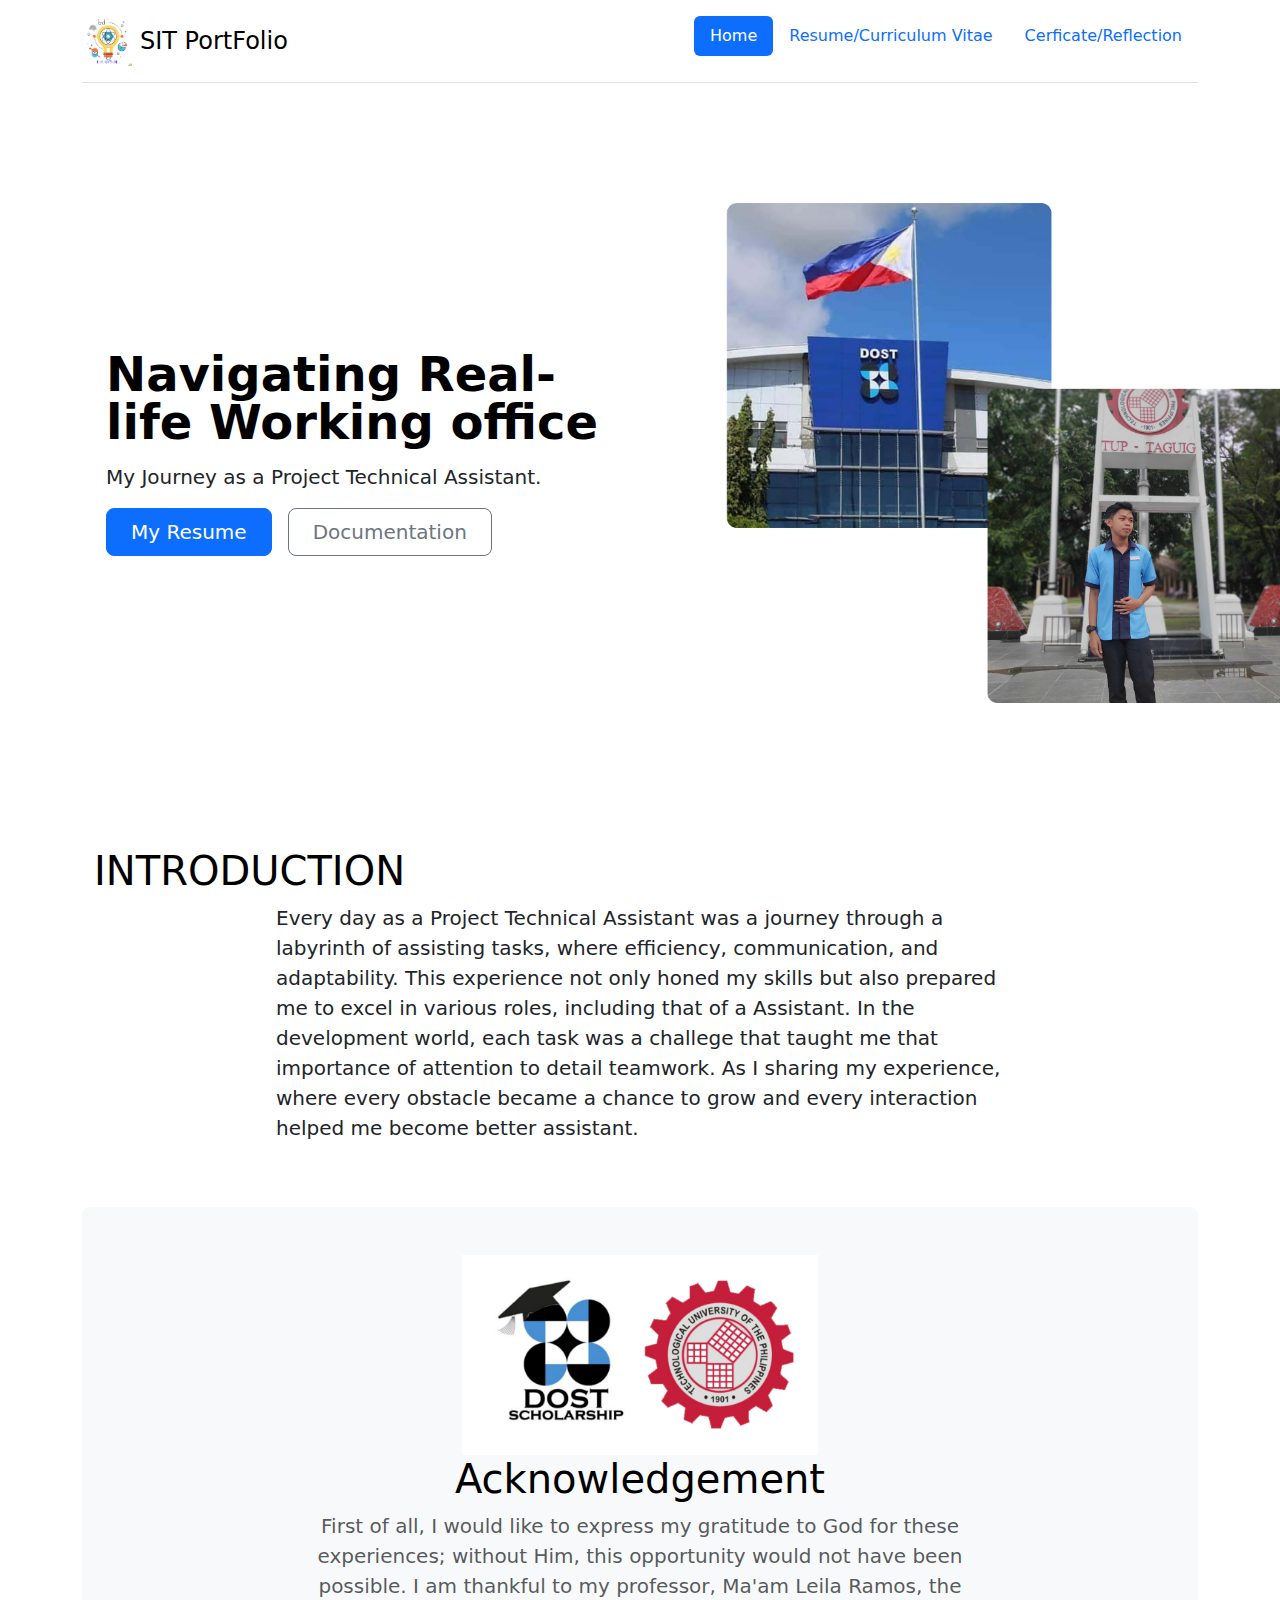
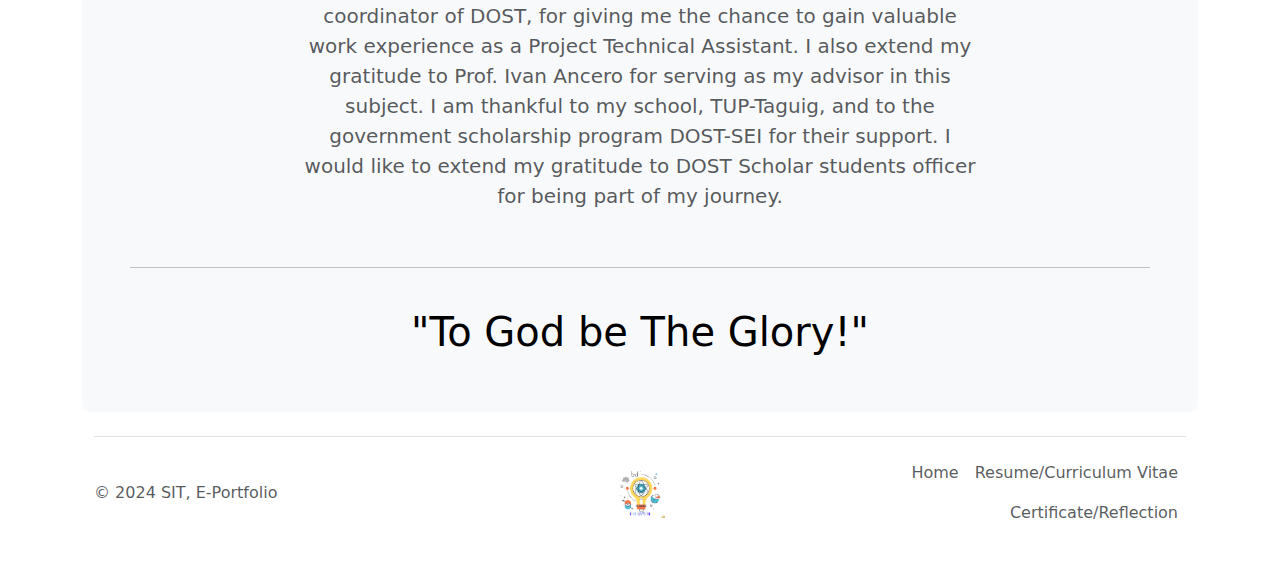
==== index.html @ e973d29f "add code in css" ====
<!DOCTYPE html>
<html lang="en">
<head>
    <meta charset="UTF-8">
    <meta name="viewport" content="width=device-width, initial-scale=1.0">
    <link href="https://cdn.jsdelivr.net/npm/bootstrap@5.3.3/dist/css/bootstrap.min.css" rel="stylesheet" integrity="sha384-QWTKZyjpPEjISv5WaRU9OFeRpok6YctnYmDr5pNlyT2bRjXh0JMhjY6hW+ALEwIH" crossorigin="anonymous">
    <link rel="stylesheet" href="./assets/css/styles.css">
    <!-- Favicon-->
    <link rel="icon" type="image/x-icon" href="assets/img/JBWebLogo.png" />
    <title>E-Porfolio-SIT</title>
</head>
<body class="container"> 
    <nav>
      <header class="d-flex flex-wrap justify-content-center py-3 mb-4 border-bottom">
        <a href="/" class="d-flex align-items-center mb-3 mb-md-0 me-md-auto link-body-emphasis text-decoration-none">
          <img src="./assets/img/JBWebLogo.png" class="bi me-2" width="50" height="50" />
          <span class="fs-4">SIT PortFolio</span>
        </a>
  
        <ul class="nav nav-pills nav-bar">
          <li class="nav-item"><a href="./index.html" class="nav-link active" aria-current="page">Home</a></li>
          <li class="nav-item"><a href="./cv.html" class="nav-link">Resume/Curriculum Vitae</a></li>
          <li class="nav-item"><a href="./certificate.html" class="nav-link">Cerficate/Reflection</a></li>
        </ul>
      </header>
    </nav>

    <section id="title">
        <div class="container col-xxl-8 px-4 py-5">
            <div class="row flex-lg-row-reverse align-items-center g-5 py-5">
              <div class="col-10 col-sm-8 col-lg-6">
                <img src="./assets/img/intro-img.png" alt="Bootstrap Themes" width="700" height="500" loading="lazy">
              </div>
              <div class="col-lg-6">
                <h1 class="display-5 fw-bold text-body-emphasis lh-1 mb-3">Navigating Real-life Working office</h1>
                <p class="lead">My Journey as a Project Technical Assistant. </p>

                <div class="d-grid gap-2 d-md-flex justify-content-md-start">
                  <a href="./resume_site/resume.html" target="_blank">
                  <button type="button" class="btn btn-primary btn-lg px-4 me-md-2">My Resume</button> </a>
                  <a href="./resume_site/doc.html" target="_blank">
                  <button type="button" class="btn btn-outline-secondary btn-lg px-4" href="./site_resume/doc.html">Documentation</button></a>
                </div>

              </div>
            </div>
          </div>
    </section>

    <section id="intro">
        <div class="container py-5">
            <h1 class="text-body-emphasis title">INTRODUCTION</h1>
            <p class="col-lg-8 mx-auto lead">
                Every day as a Project Technical Assistant was a journey through a labyrinth of assisting tasks, where efficiency, communication, and adaptability. This experience not only honed my skills but also prepared me to excel in various roles, including that of a Assistant.
                In the development world, each task was a challege that taught me that importance of attention to detail teamwork. As I sharing my experience, where every obstacle became a chance to grow and every interaction helped me become better assistant. 
            </p>
        </div>
    </section>

    <section id="acknowledgement">
      <div class="p-5 text-center bg-body-tertiary rounded-3">
        <img src="./assets/img/tup_dost.png" height="200px"  width="400px" style="object-fit: contain;" />
        <h1 class="text-body-emphasis">Acknowledgement</h1>
        <p class="col-lg-8 mx-auto fs-5 text-muted">
          First of all, I would like to express my gratitude to God for these experiences; without Him, this opportunity would not have been possible. I am thankful to my professor, Ma'am Leila Ramos, the coordinator of DOST, for giving me the chance to gain valuable work experience as a Project Technical Assistant. I also extend my gratitude to Prof. Ivan Ancero for serving as my advisor in this subject. I am thankful to my school, TUP-Taguig, and to the government scholarship program DOST-SEI for their support. I would like to extend my gratitude to DOST Scholar students officer for being part of my journey. 
        </p>
        <br><hr><br>
        <h1 class="text-body-emphasis">"To God be The Glory!"</h1>
      </div>
    </section>




    <div class="container">
      <footer class="d-flex flex-wrap justify-content-between align-items-center py-3 my-4 border-top">
        <p class="col-md-4 mb-0 text-body-secondary">© 2024 SIT, E-Portfolio</p>
    
        <a href="./index.html" class="col-md-4 d-flex align-items-center justify-content-center mb-3 mb-md-0 me-md-auto link-body-emphasis text-decoration-none">
          <img src="./assets/img/JBWebLogo.png" height="50px" width="50px"/>
        </a>
    
        <ul class="nav col-md-4 justify-content-end">
          <li class="nav-item"><a href="./index.html" class="nav-link px-2 text-body-secondary">Home</a></li>
          <li class="nav-item"><a href="./cv.html" class="nav-link px-2 text-body-secondary">Resume/Curriculum Vitae</a></li>
          <li class="nav-item"><a href="./certificate.html" class="nav-link px-2 text-body-secondary">Certificate/Reflection</a></li>
        </ul>
      </footer>
  </div>


    <script src="https://cdn.jsdelivr.net/npm/bootstrap@5.3.3/dist/js/bootstrap.bundle.min.js" integrity="sha384-YvpcrYf0tY3lHB60NNkmXc5s9fDVZLESaAA55NDzOxhy9GkcIdslK1eN7N6jIeHz" crossorigin="anonymous"></script>
</body>
</html>
---- assets/css/styles.css ----
img {
    object-fit: contain;
}

.nav-bar{
    display: inline-flexbox;
}
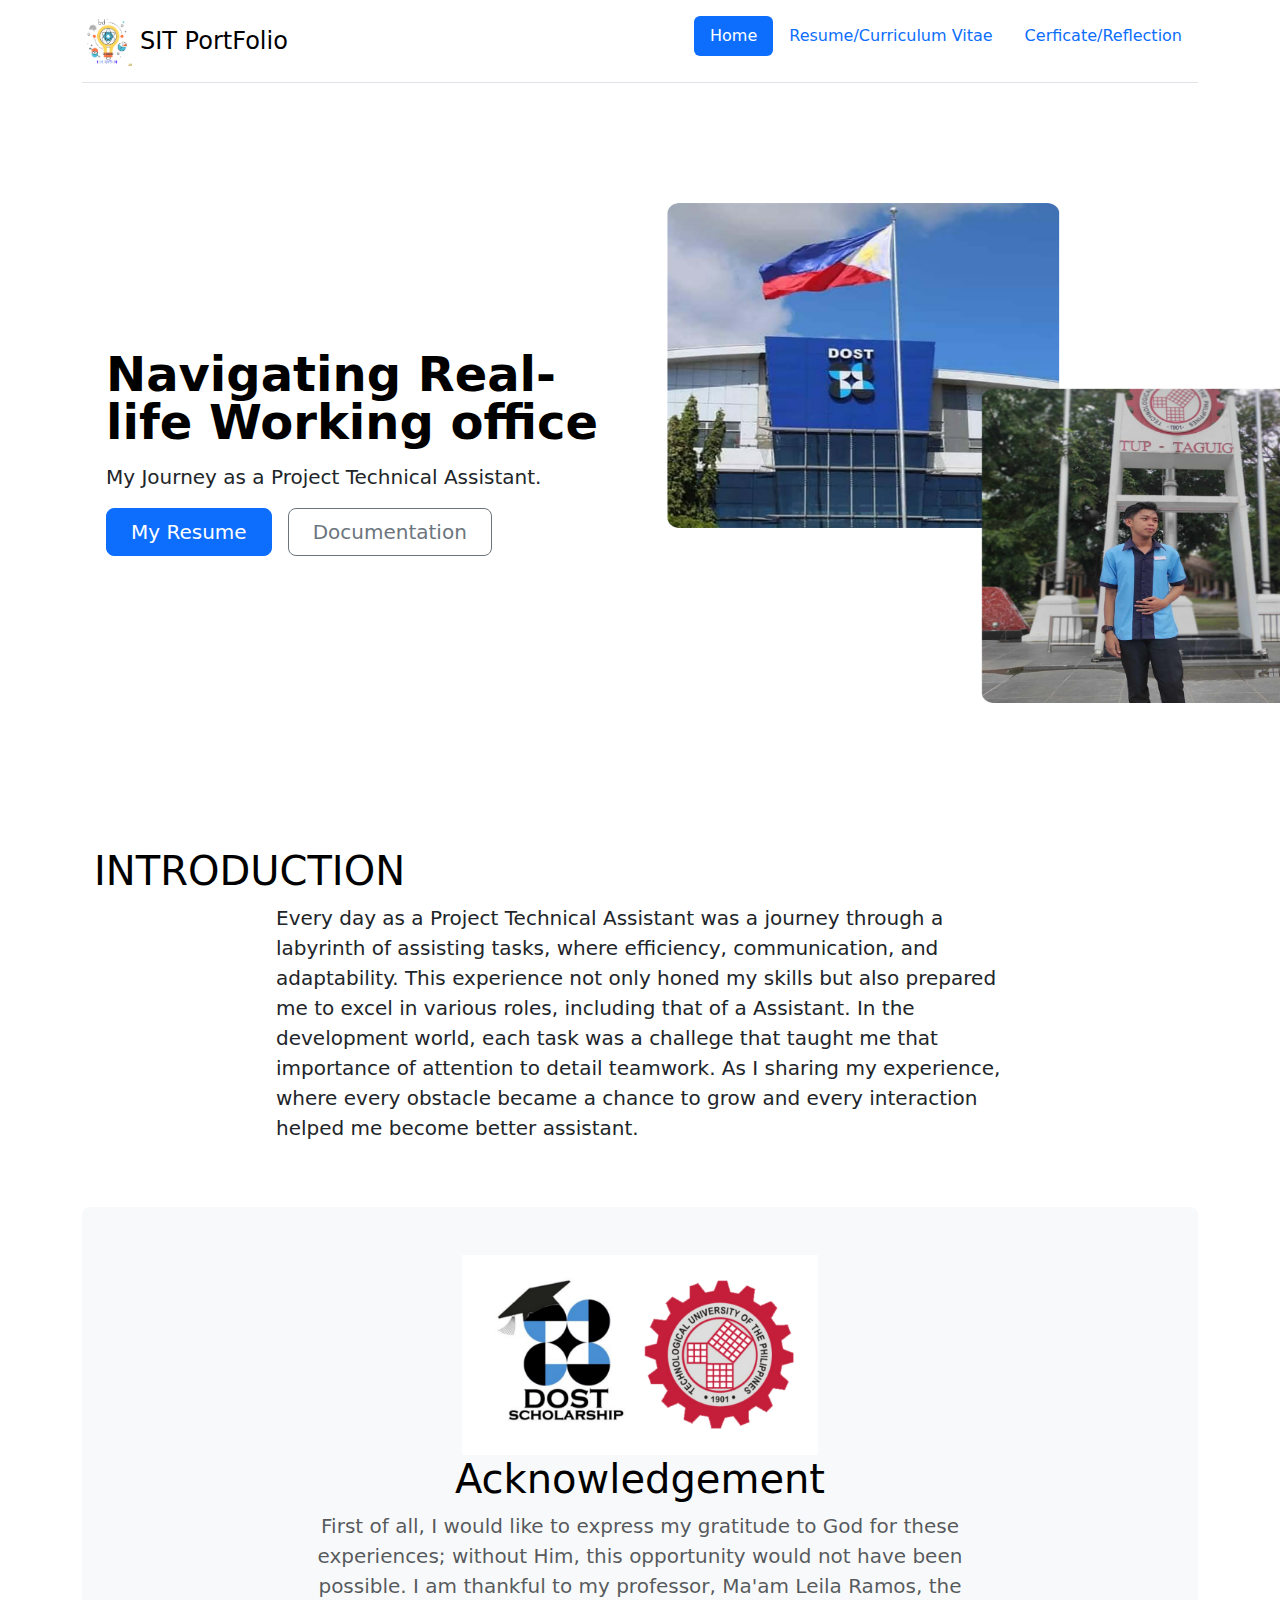
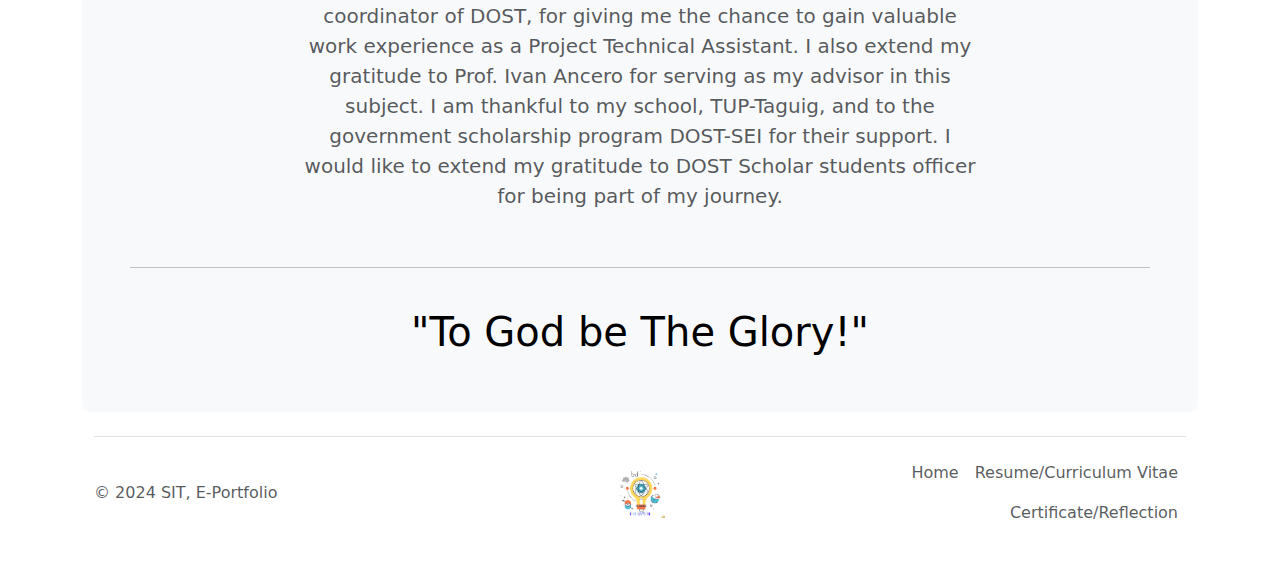
==== commit e49f6cda: "changes" ====
--- a/index.html
+++ b/index.html
@@ -38,7 +38,7 @@
                 <div class="d-grid gap-2 d-md-flex justify-content-md-start">
                   <a href="./resume_site/resume.html" target="_blank">
                   <button type="button" class="btn btn-primary btn-lg px-4 me-md-2">My Resume</button> </a>
-                  <a href="./resume_site/doc.html" target="_blank">
+                  <a href="./docs.html" target="_blank">
                   <button type="button" class="btn btn-outline-secondary btn-lg px-4" href="./site_resume/doc.html">Documentation</button></a>
                 </div>
 
--- a/assets/css/styles.css
+++ b/assets/css/styles.css
@@ -1,7 +1,3 @@
-img {
-    object-fit: contain;
-}
-
 .nav-bar{
     display: inline-flexbox;
 }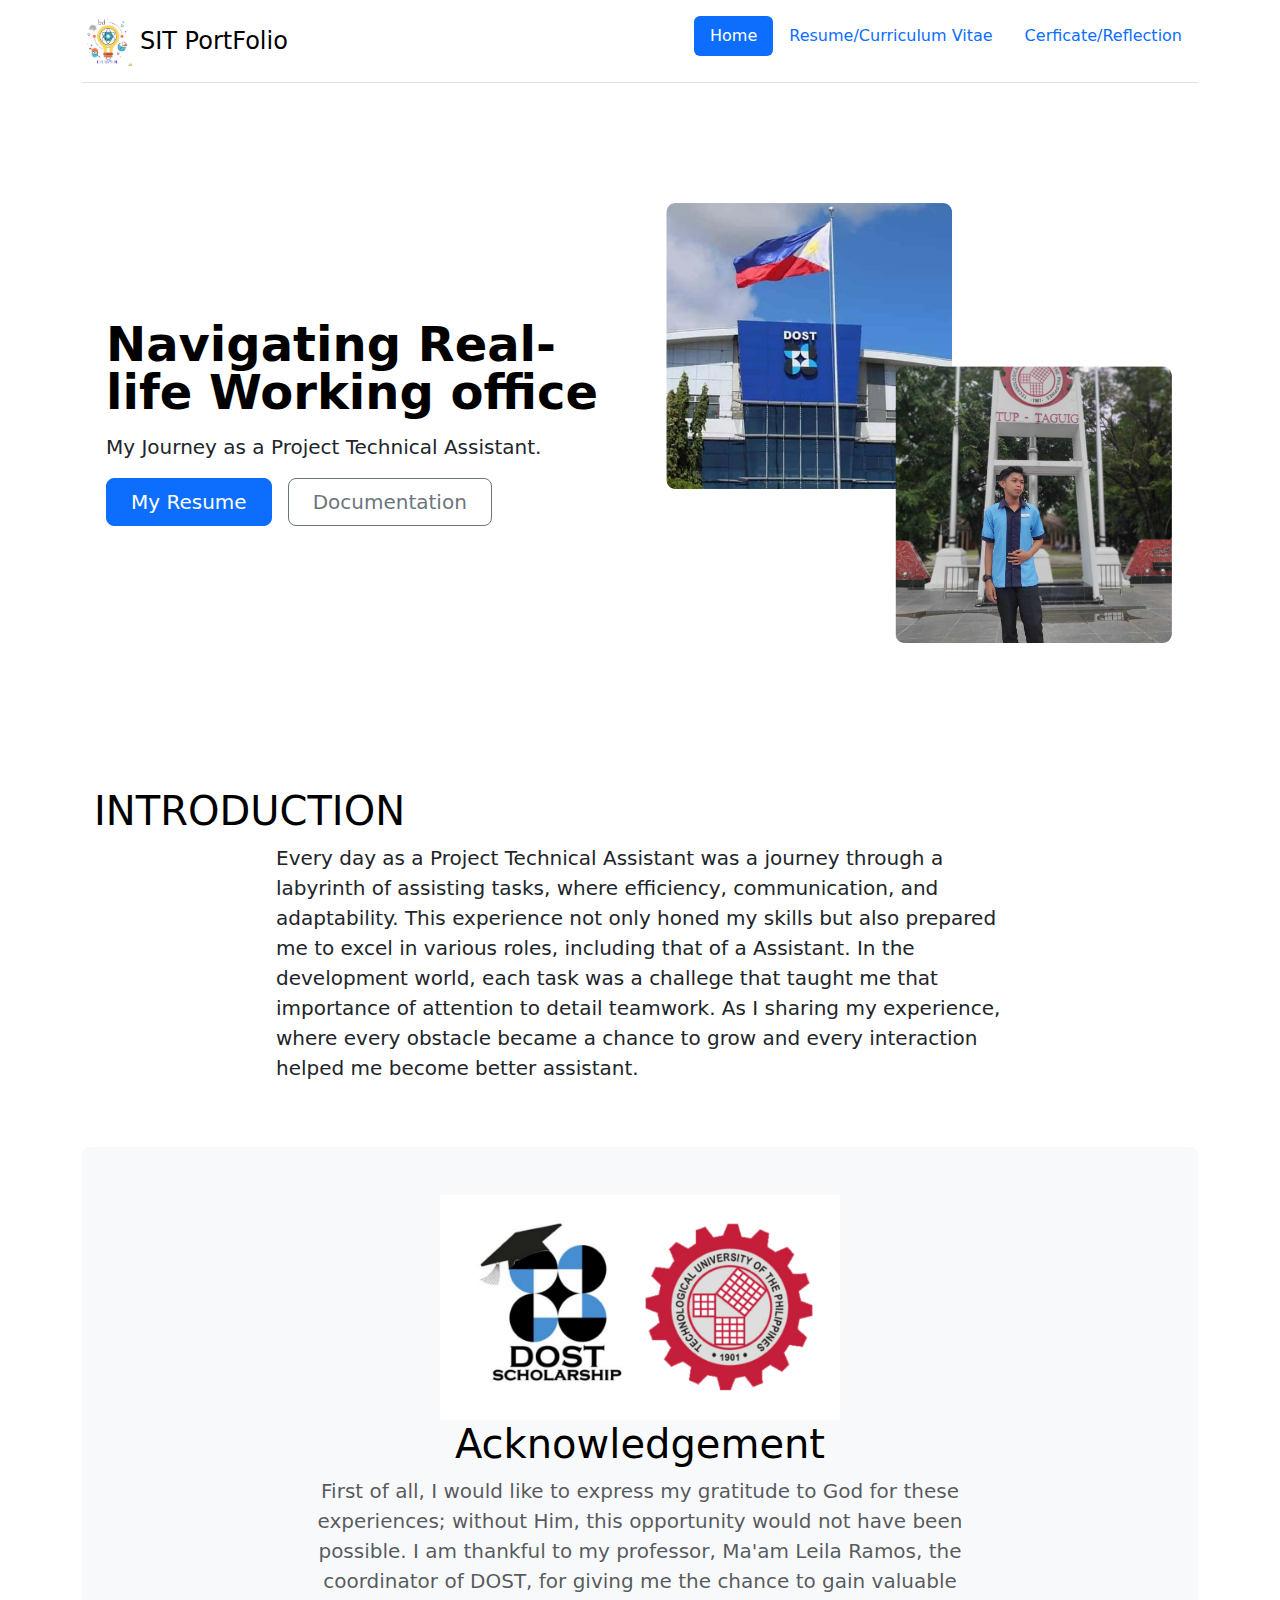
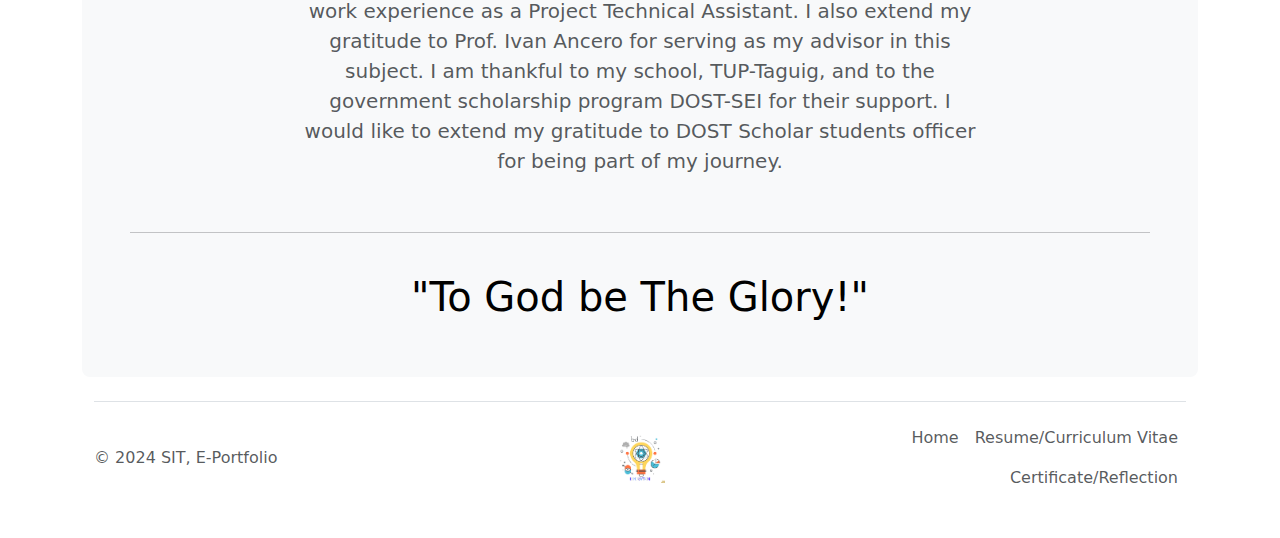
==== commit bef060f4: "adding some content" ====
--- a/index.html
+++ b/index.html
@@ -29,7 +29,7 @@
         <div class="container col-xxl-8 px-4 py-5">
             <div class="row flex-lg-row-reverse align-items-center g-5 py-5">
               <div class="col-10 col-sm-8 col-lg-6">
-                <img src="./assets/img/intro-img.png" alt="Bootstrap Themes" width="700" height="500" loading="lazy">
+                <img src="./assets/img/intro-img.png" alt="Home page Image" width="700" height="500" loading="lazy" class="img-fluid">
               </div>
               <div class="col-lg-6">
                 <h1 class="display-5 fw-bold text-body-emphasis lh-1 mb-3">Navigating Real-life Working office</h1>
@@ -59,7 +59,7 @@
 
     <section id="acknowledgement">
       <div class="p-5 text-center bg-body-tertiary rounded-3">
-        <img src="./assets/img/tup_dost.png" height="200px"  width="400px" style="object-fit: contain;" />
+        <img src="./assets/img/tup_dost.png" height="200px"  width="400px" style="object-fit: contain;" class="img-fluid"/>
         <h1 class="text-body-emphasis">Acknowledgement</h1>
         <p class="col-lg-8 mx-auto fs-5 text-muted">
           First of all, I would like to express my gratitude to God for these experiences; without Him, this opportunity would not have been possible. I am thankful to my professor, Ma'am Leila Ramos, the coordinator of DOST, for giving me the chance to gain valuable work experience as a Project Technical Assistant. I also extend my gratitude to Prof. Ivan Ancero for serving as my advisor in this subject. I am thankful to my school, TUP-Taguig, and to the government scholarship program DOST-SEI for their support. I would like to extend my gratitude to DOST Scholar students officer for being part of my journey. 
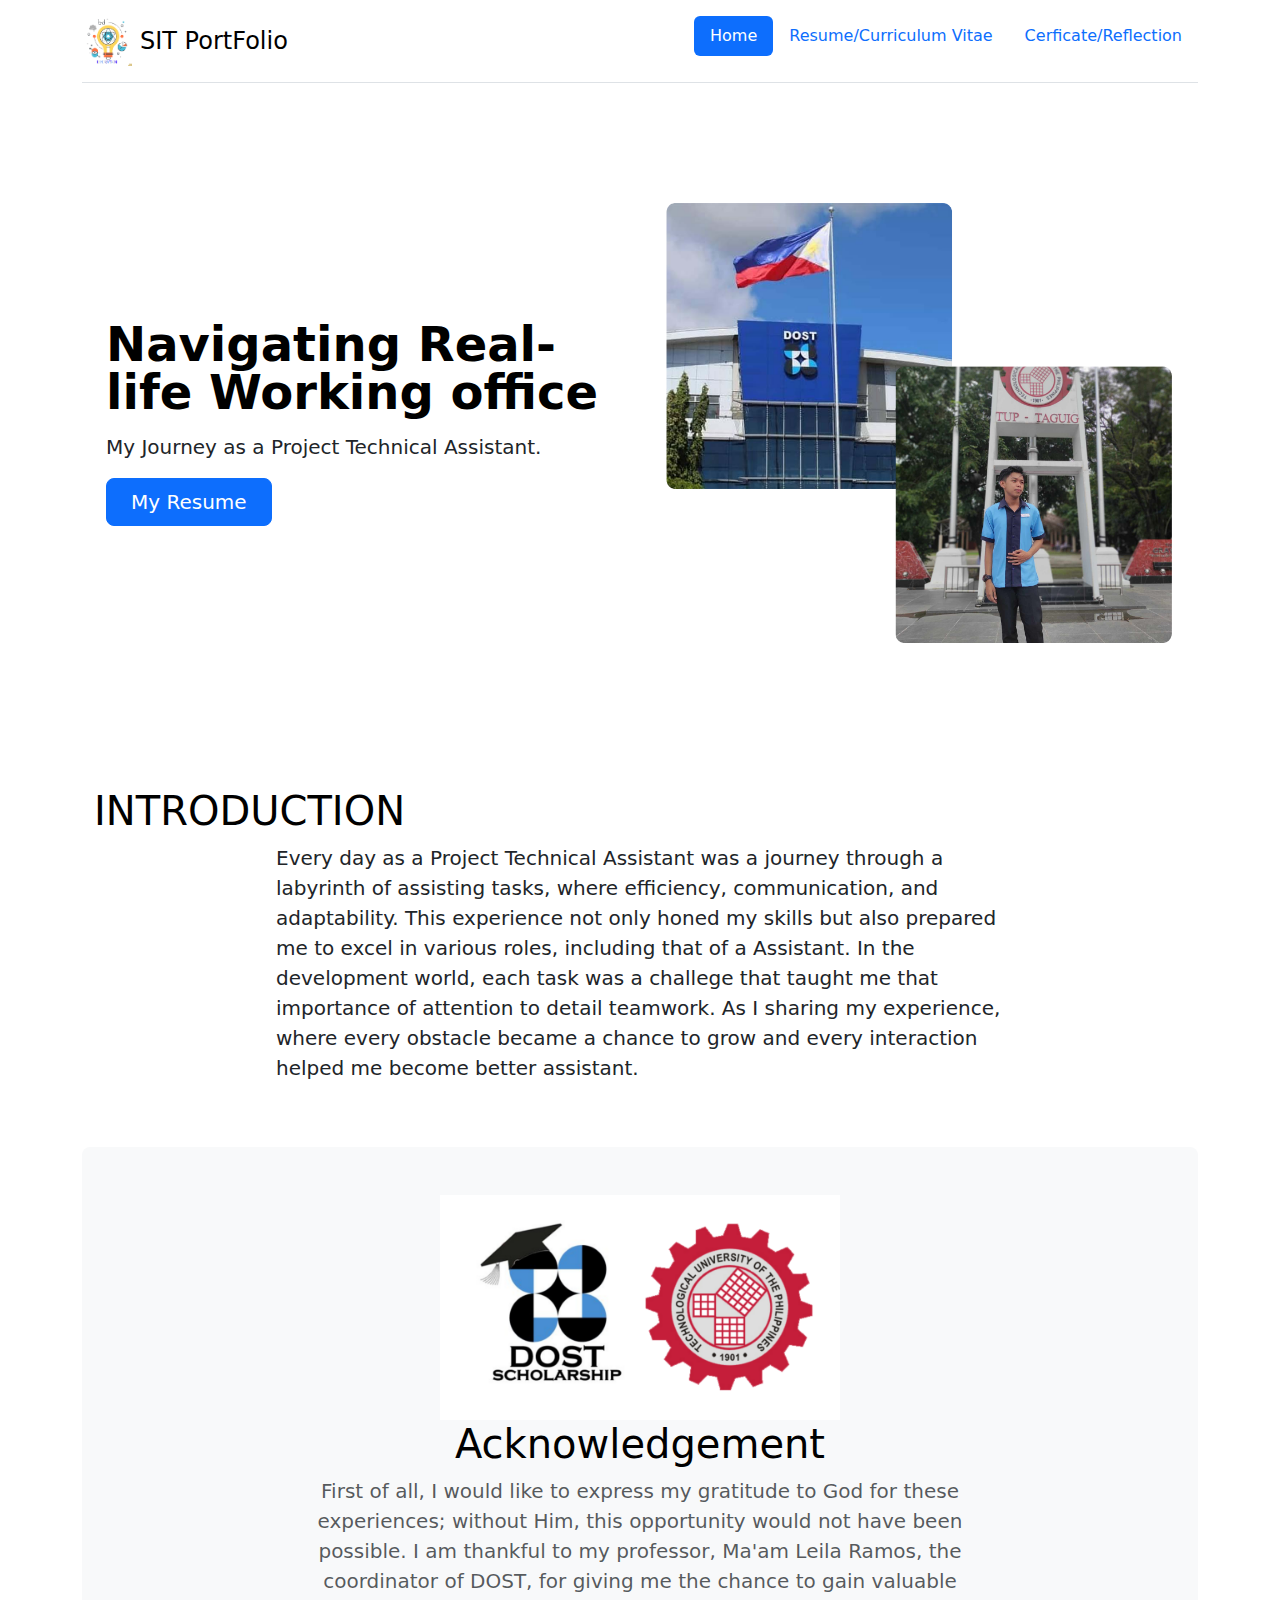
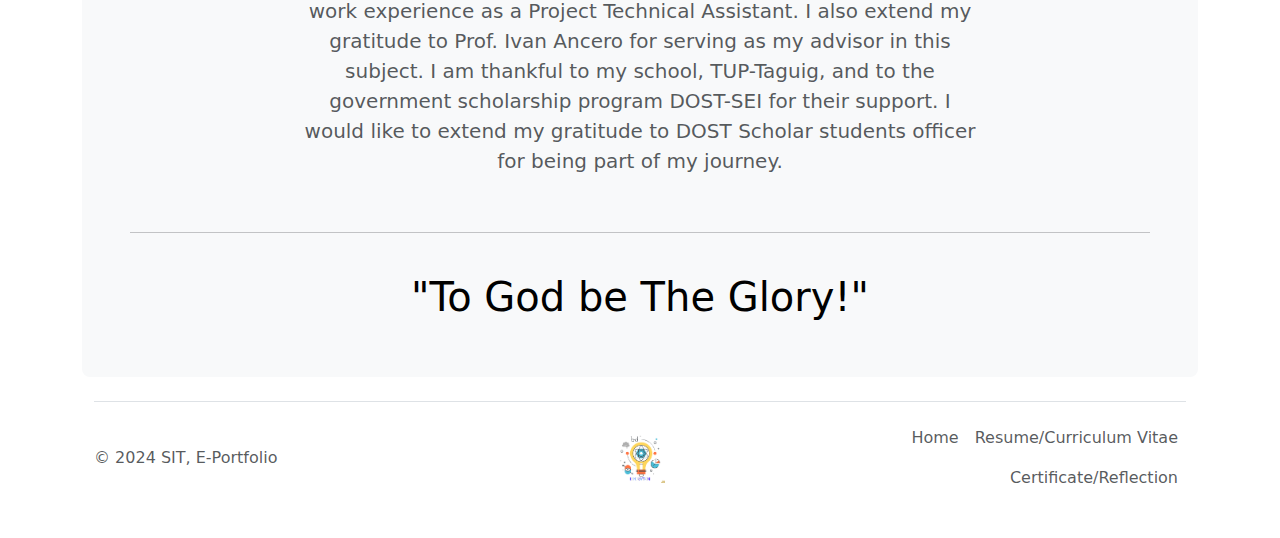
==== commit 552c6068: "adding some changes" ====
--- a/index.html
+++ b/index.html
@@ -38,9 +38,7 @@
                 <div class="d-grid gap-2 d-md-flex justify-content-md-start">
                   <a href="./resume_site/resume.html" target="_blank">
                   <button type="button" class="btn btn-primary btn-lg px-4 me-md-2">My Resume</button> </a>
-                  <a href="./docs.html" target="_blank">
-                  <button type="button" class="btn btn-outline-secondary btn-lg px-4" href="./site_resume/doc.html">Documentation</button></a>
-                </div>
+                
 
               </div>
             </div>
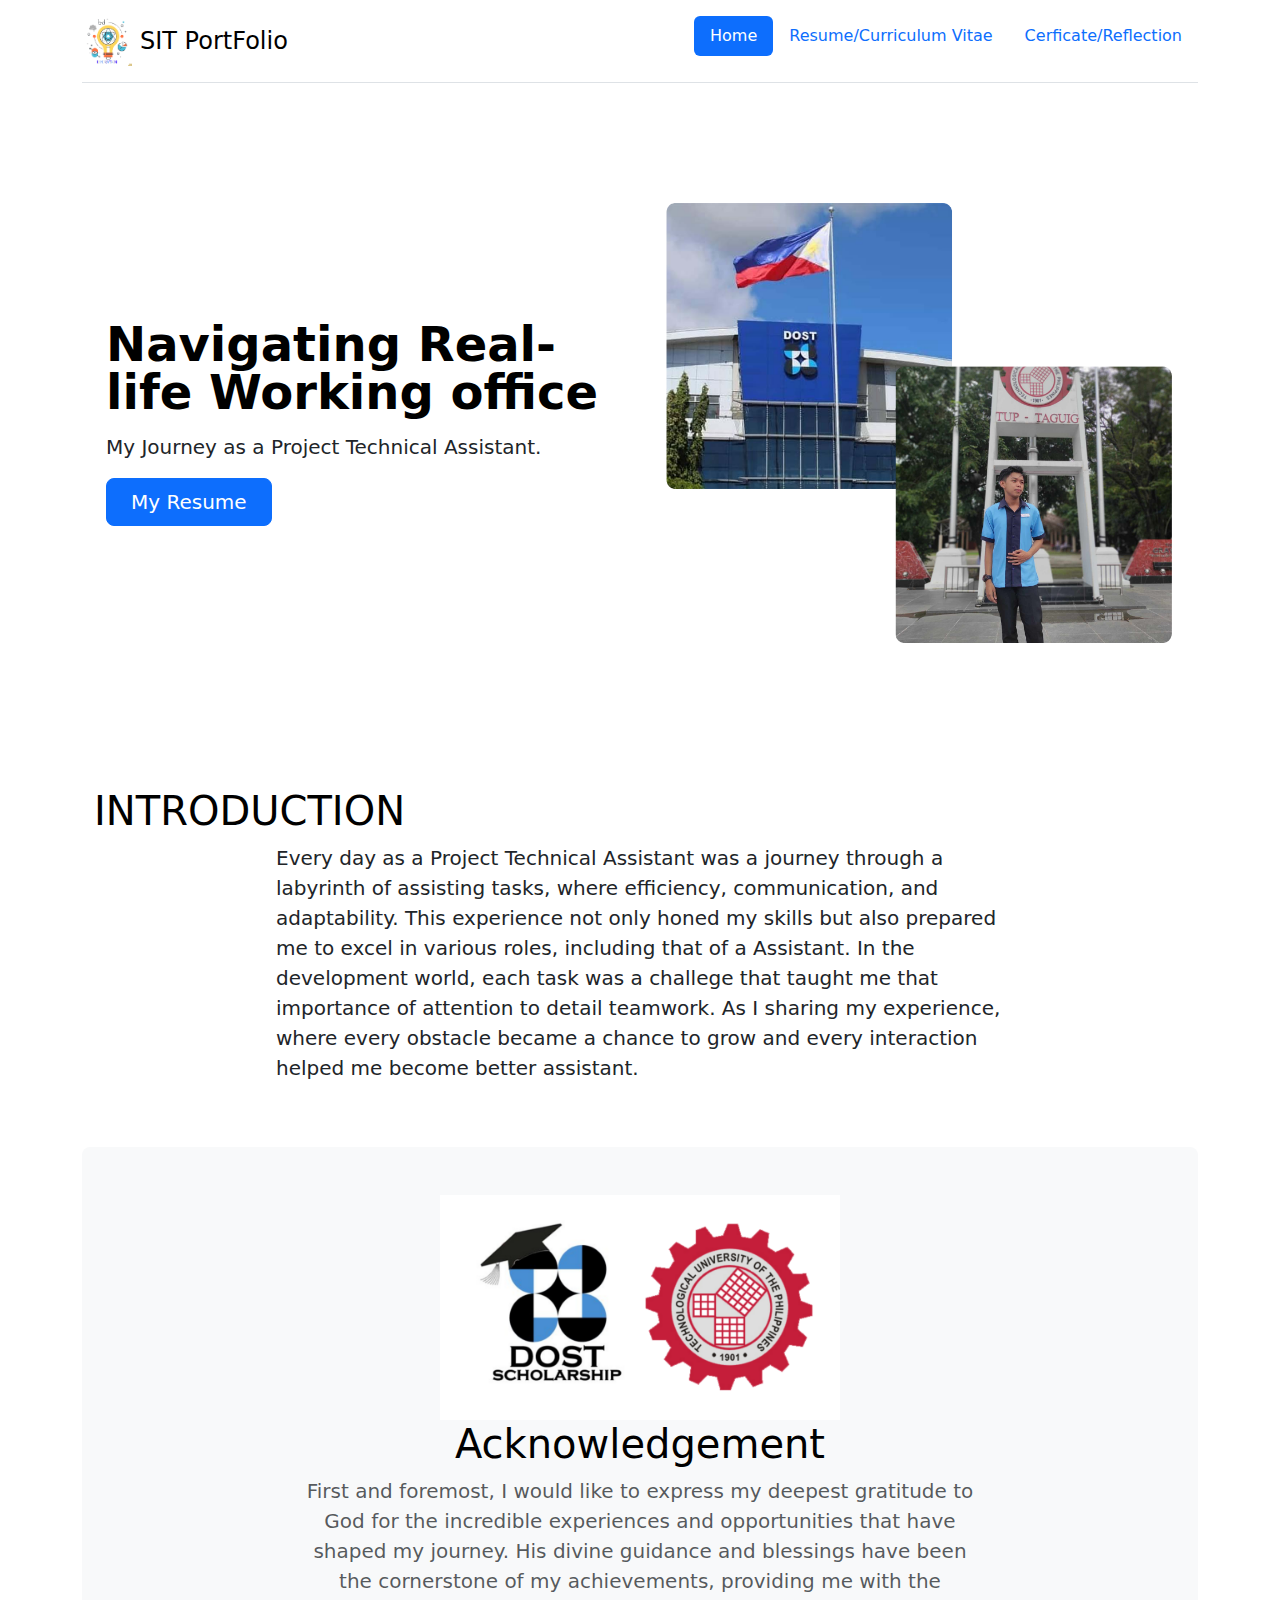
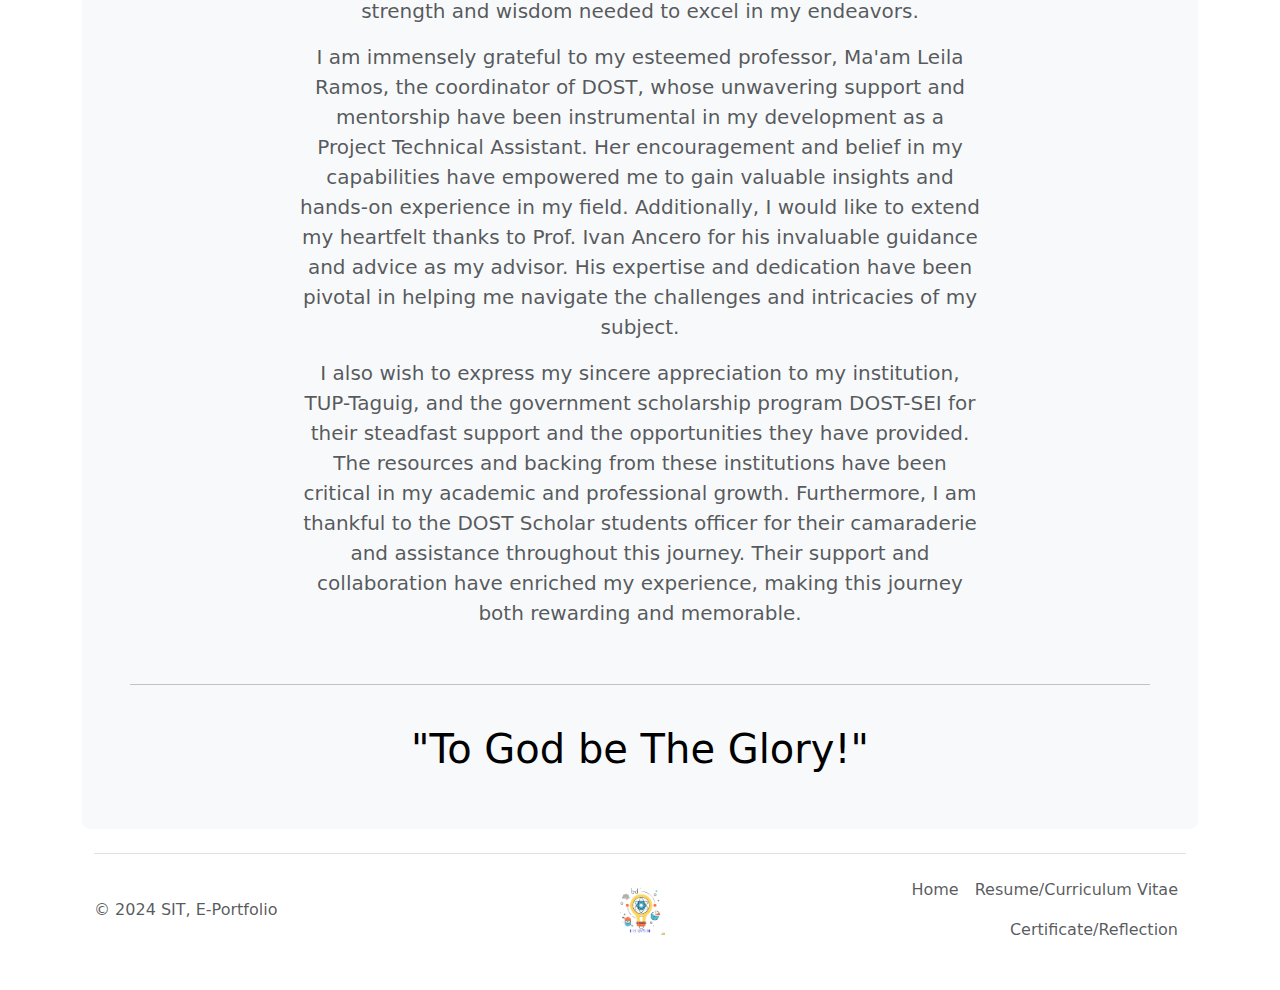
==== commit 02cc2f21: "add some content changes" ====
--- a/index.html
+++ b/index.html
@@ -60,7 +60,13 @@
         <img src="./assets/img/tup_dost.png" height="200px"  width="400px" style="object-fit: contain;" class="img-fluid"/>
         <h1 class="text-body-emphasis">Acknowledgement</h1>
         <p class="col-lg-8 mx-auto fs-5 text-muted">
-          First of all, I would like to express my gratitude to God for these experiences; without Him, this opportunity would not have been possible. I am thankful to my professor, Ma'am Leila Ramos, the coordinator of DOST, for giving me the chance to gain valuable work experience as a Project Technical Assistant. I also extend my gratitude to Prof. Ivan Ancero for serving as my advisor in this subject. I am thankful to my school, TUP-Taguig, and to the government scholarship program DOST-SEI for their support. I would like to extend my gratitude to DOST Scholar students officer for being part of my journey. 
+          First and foremost, I would like to express my deepest gratitude to God for the incredible experiences and opportunities that have shaped my journey. His divine guidance and blessings have been the cornerstone of my achievements, providing me with the strength and wisdom needed to excel in my endeavors.
+        </p>
+        <p class="col-lg-8 mx-auto fs-5 text-muted">
+          I am immensely grateful to my esteemed professor, Ma'am Leila Ramos, the coordinator of DOST, whose unwavering support and mentorship have been instrumental in my development as a Project Technical Assistant. Her encouragement and belief in my capabilities have empowered me to gain valuable insights and hands-on experience in my field. Additionally, I would like to extend my heartfelt thanks to Prof. Ivan Ancero for his invaluable guidance and advice as my advisor. His expertise and dedication have been pivotal in helping me navigate the challenges and intricacies of my subject.
+        </p>
+        <p class="col-lg-8 mx-auto fs-5 text-muted">
+          I also wish to express my sincere appreciation to my institution, TUP-Taguig, and the government scholarship program DOST-SEI for their steadfast support and the opportunities they have provided. The resources and backing from these institutions have been critical in my academic and professional growth. Furthermore, I am thankful to the DOST Scholar students officer for their camaraderie and assistance throughout this journey. Their support and collaboration have enriched my experience, making this journey both rewarding and memorable. 
         </p>
         <br><hr><br>
         <h1 class="text-body-emphasis">"To God be The Glory!"</h1>
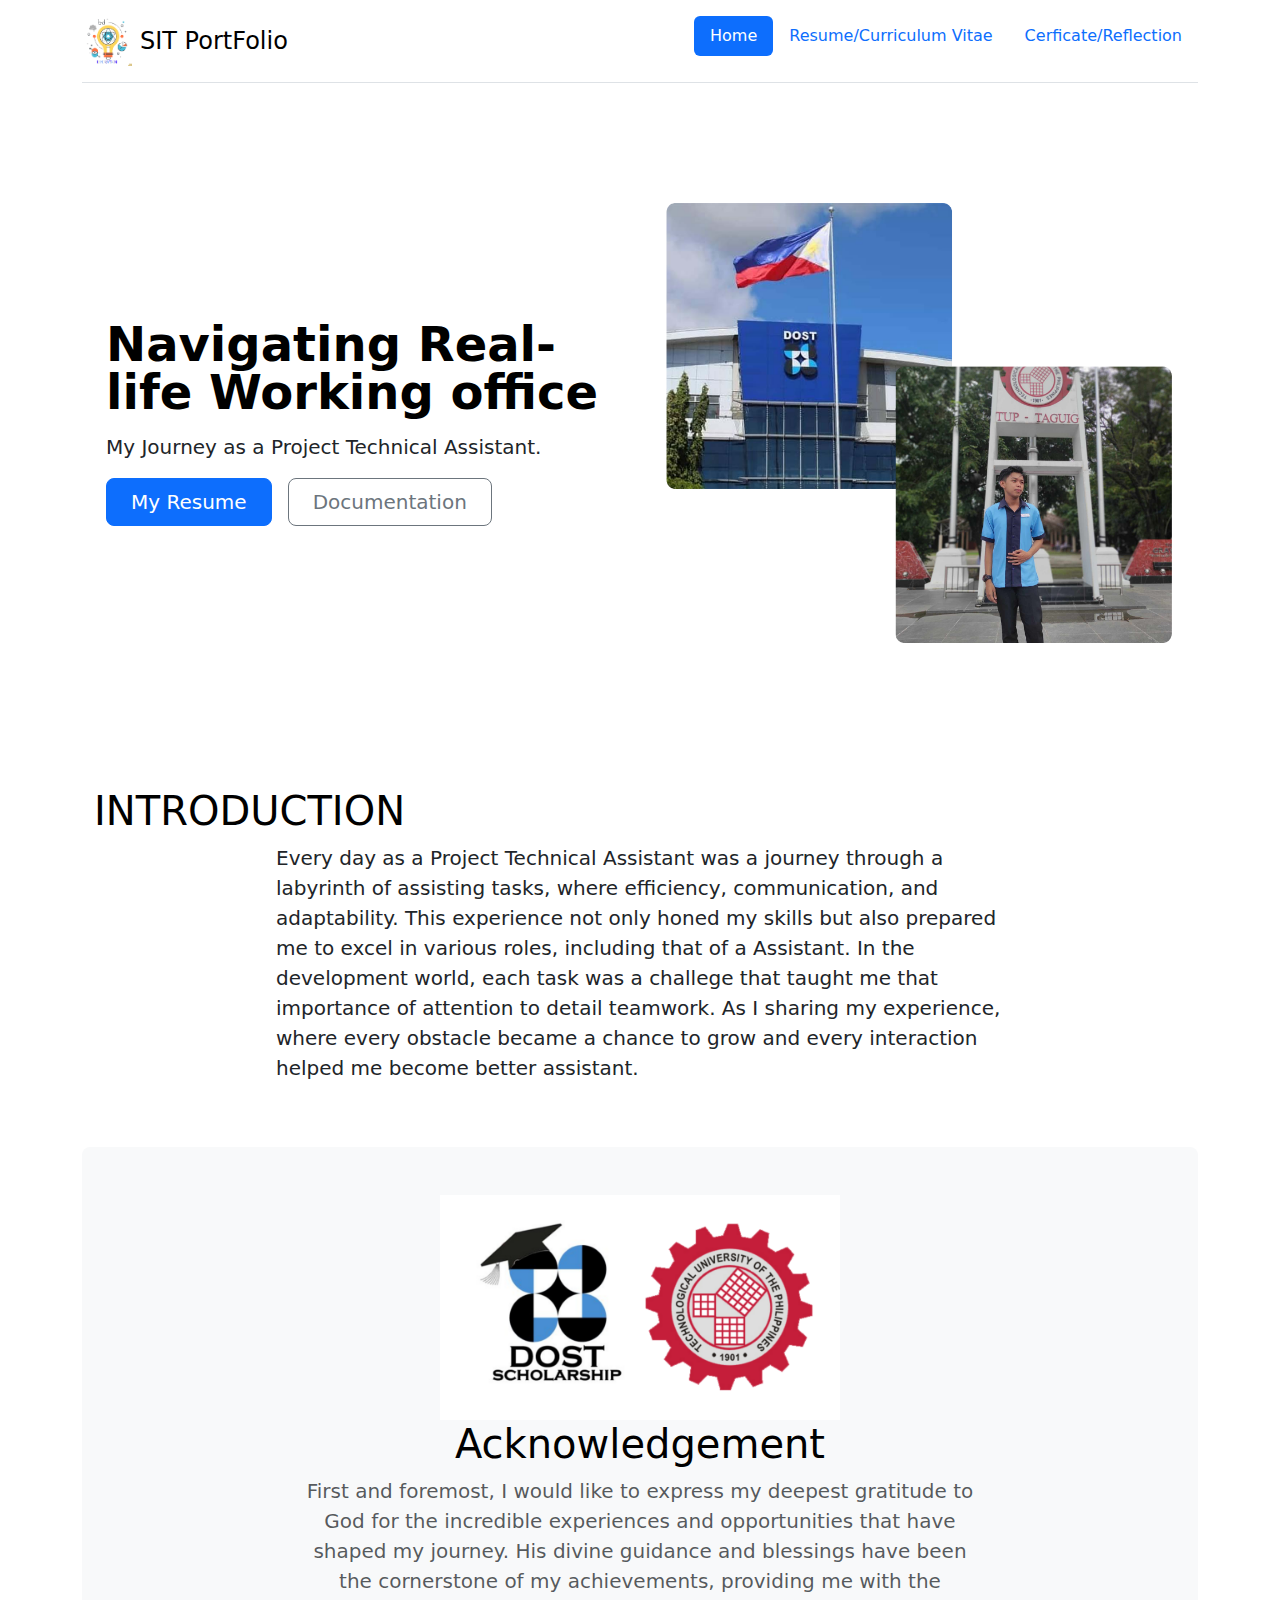
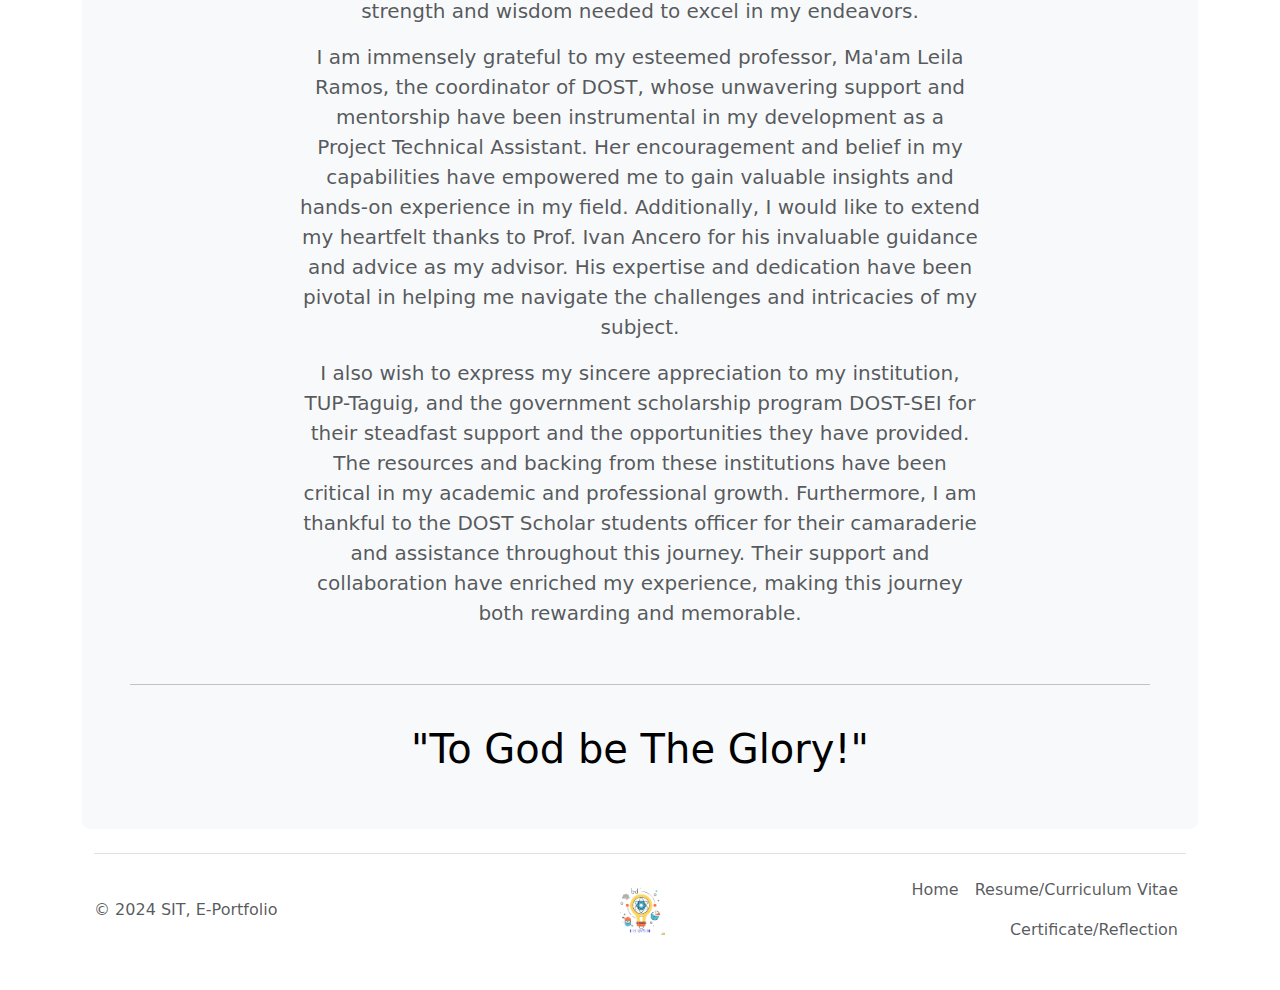
==== commit 0c96e377: "Add some changes" ====
--- a/index.html
+++ b/index.html
@@ -38,8 +38,9 @@
                 <div class="d-grid gap-2 d-md-flex justify-content-md-start">
                   <a href="./resume_site/resume.html" target="_blank">
                   <button type="button" class="btn btn-primary btn-lg px-4 me-md-2">My Resume</button> </a>
-                
-
+                  <a href="./docs.html" target="_blank">
+                  <button type="button" class="btn btn-outline-secondary btn-lg px-4">Documentation</button>
+                </a>
               </div>
             </div>
           </div>
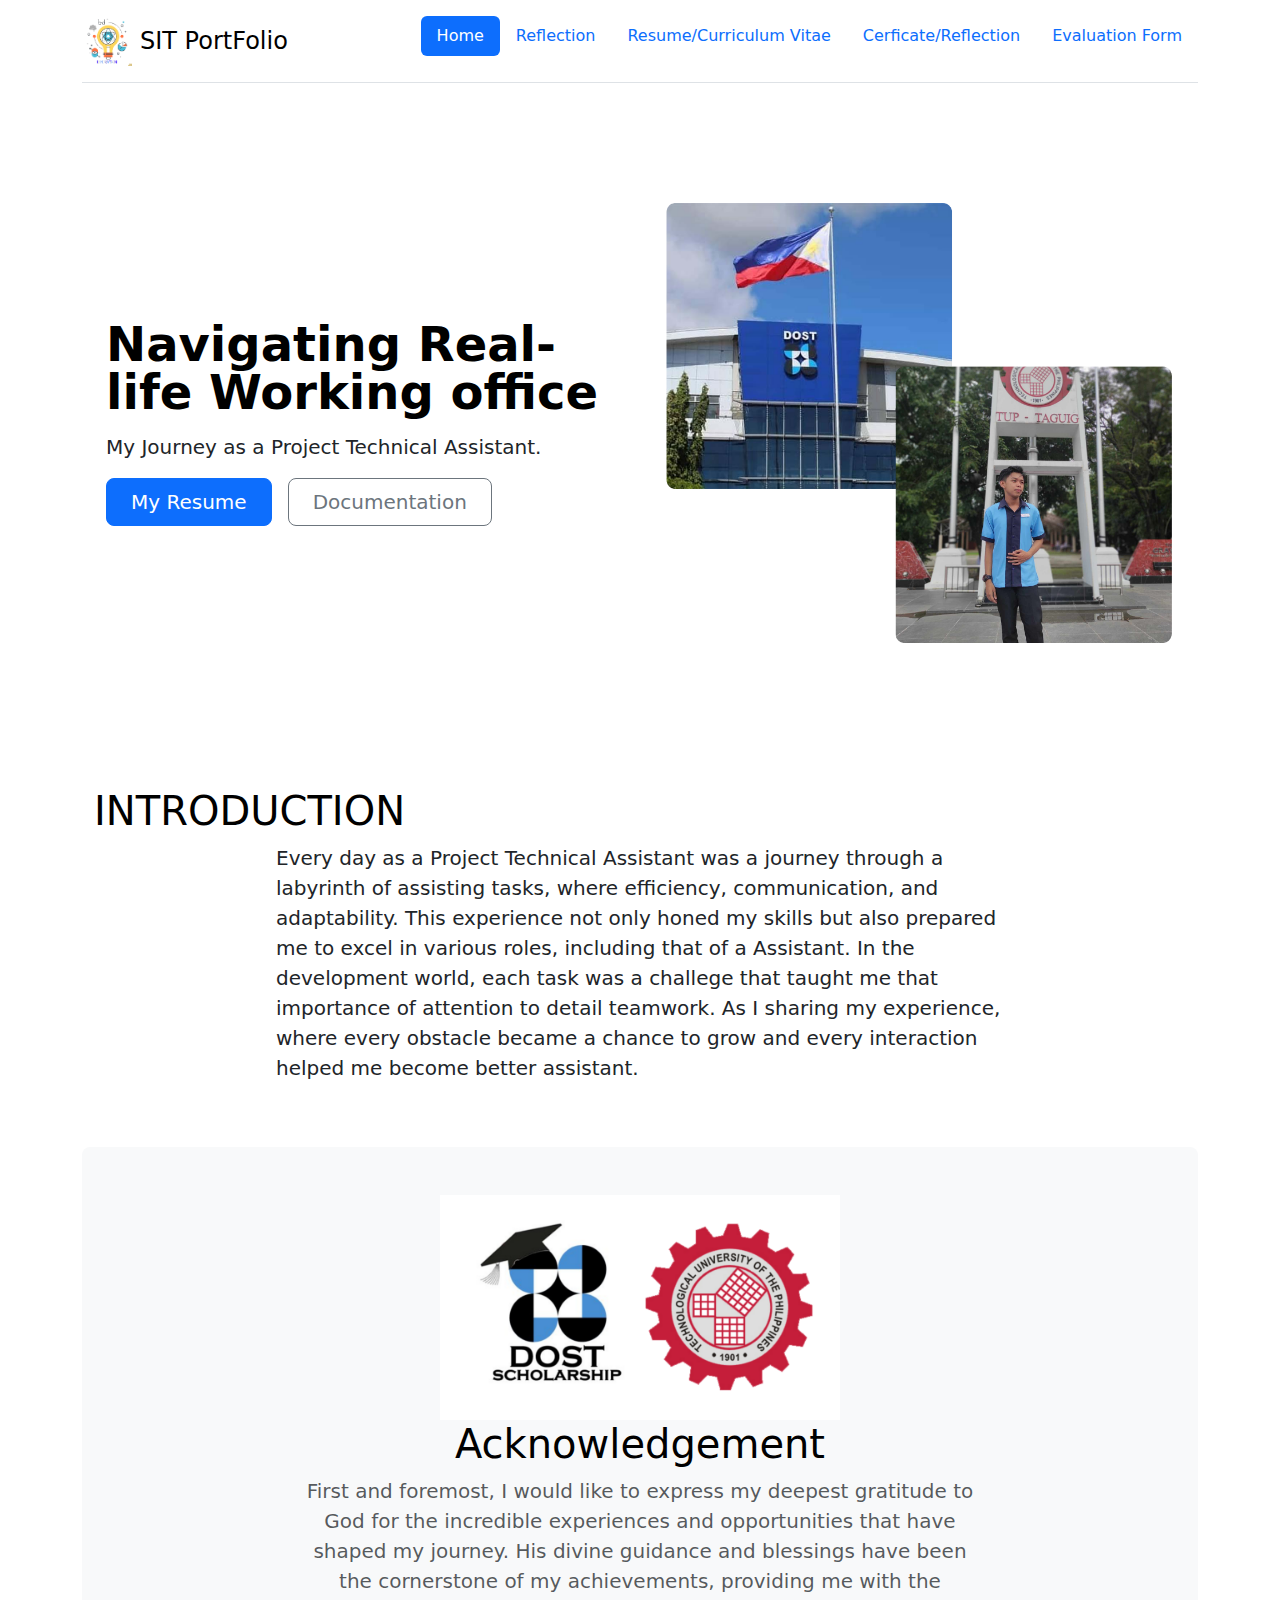
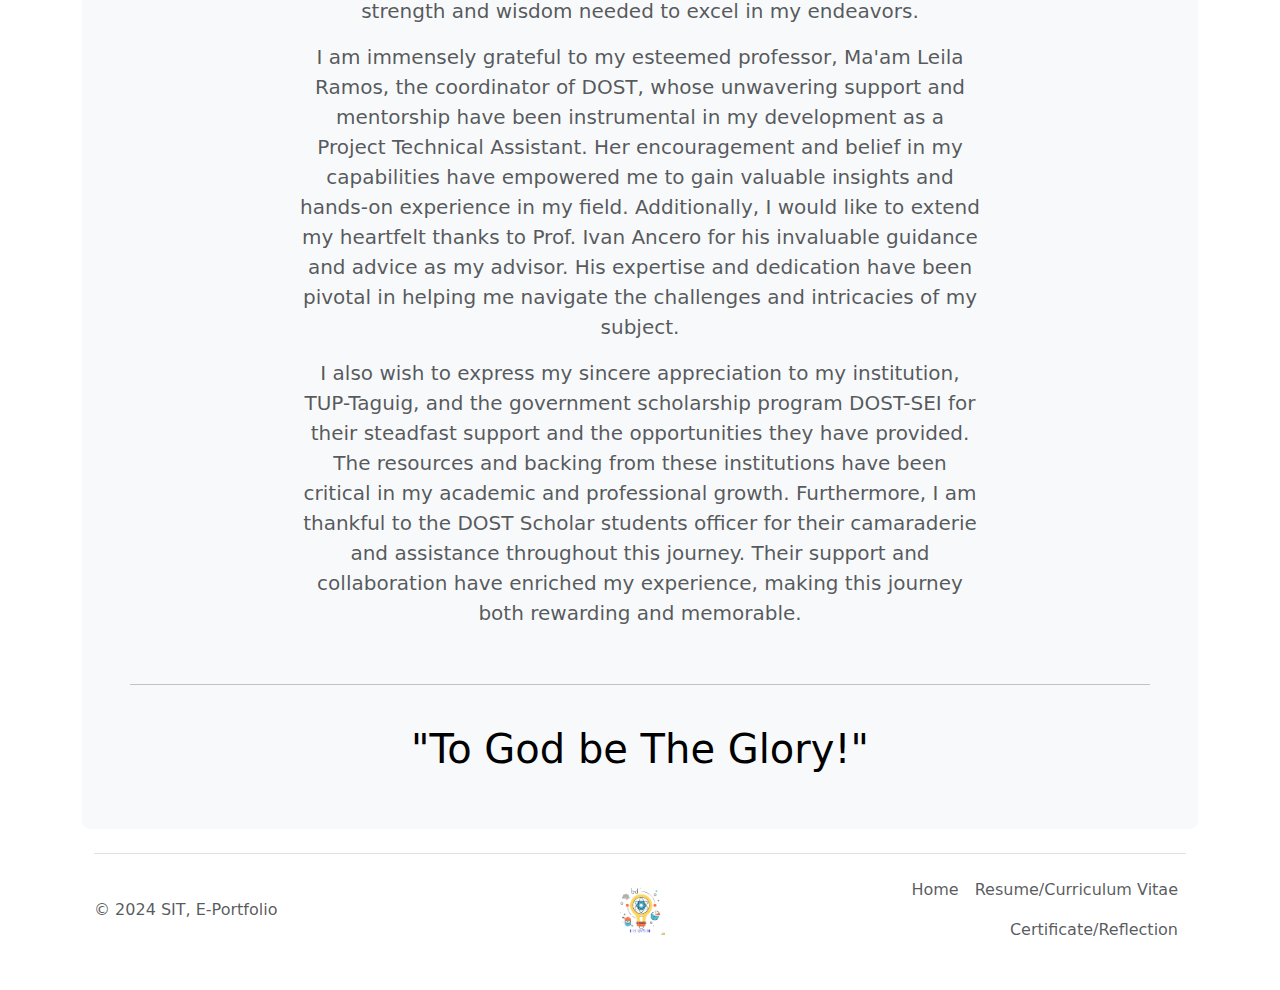
==== commit c08ffb3e: "add evaluation form for my Web-Portfolio" ====
--- a/index.html
+++ b/index.html
@@ -10,20 +10,22 @@
     <title>E-Porfolio-SIT</title>
 </head>
 <body class="container"> 
-    <nav>
-      <header class="d-flex flex-wrap justify-content-center py-3 mb-4 border-bottom">
-        <a href="/" class="d-flex align-items-center mb-3 mb-md-0 me-md-auto link-body-emphasis text-decoration-none">
-          <img src="./assets/img/JBWebLogo.png" class="bi me-2" width="50" height="50" />
-          <span class="fs-4">SIT PortFolio</span>
-        </a>
-  
-        <ul class="nav nav-pills nav-bar">
-          <li class="nav-item"><a href="./index.html" class="nav-link active" aria-current="page">Home</a></li>
-          <li class="nav-item"><a href="./cv.html" class="nav-link">Resume/Curriculum Vitae</a></li>
-          <li class="nav-item"><a href="./certificate.html" class="nav-link">Cerficate/Reflection</a></li>
-        </ul>
-      </header>
-    </nav>
+  <nav>
+    <header class="d-flex flex-wrap justify-content-center py-3 mb-4 border-bottom">
+      <a href="/" class="d-flex align-items-center mb-3 mb-md-0 me-md-auto link-body-emphasis text-decoration-none">
+        <img src="./assets/img/JBWebLogo.png" class="bi me-2" width="50" height="50" />
+        <span class="fs-4">SIT PortFolio</span>
+      </a>
+
+      <ul class="nav nav-pills nav-bar">
+        <li class="nav-item"><a href="./index.html" class="nav-link active" aria-current="page">Home</a></li>
+        <li class="nav-item"><a href="./docs.html" class="nav-link" aria-current="page">Reflection</a></li>
+        <li class="nav-item"><a href="./cv.html" class="nav-link">Resume/Curriculum Vitae</a></li>
+        <li class="nav-item"><a href="./certificate.html" class="nav-link">Cerficate/Reflection</a></li>
+        <li class="nav-item"><a href="./evalForm.html" class="nav-link">Evaluation Form</a></li>
+      </ul>
+    </header>
+  </nav>
 
     <section id="title">
         <div class="container col-xxl-8 px-4 py-5">
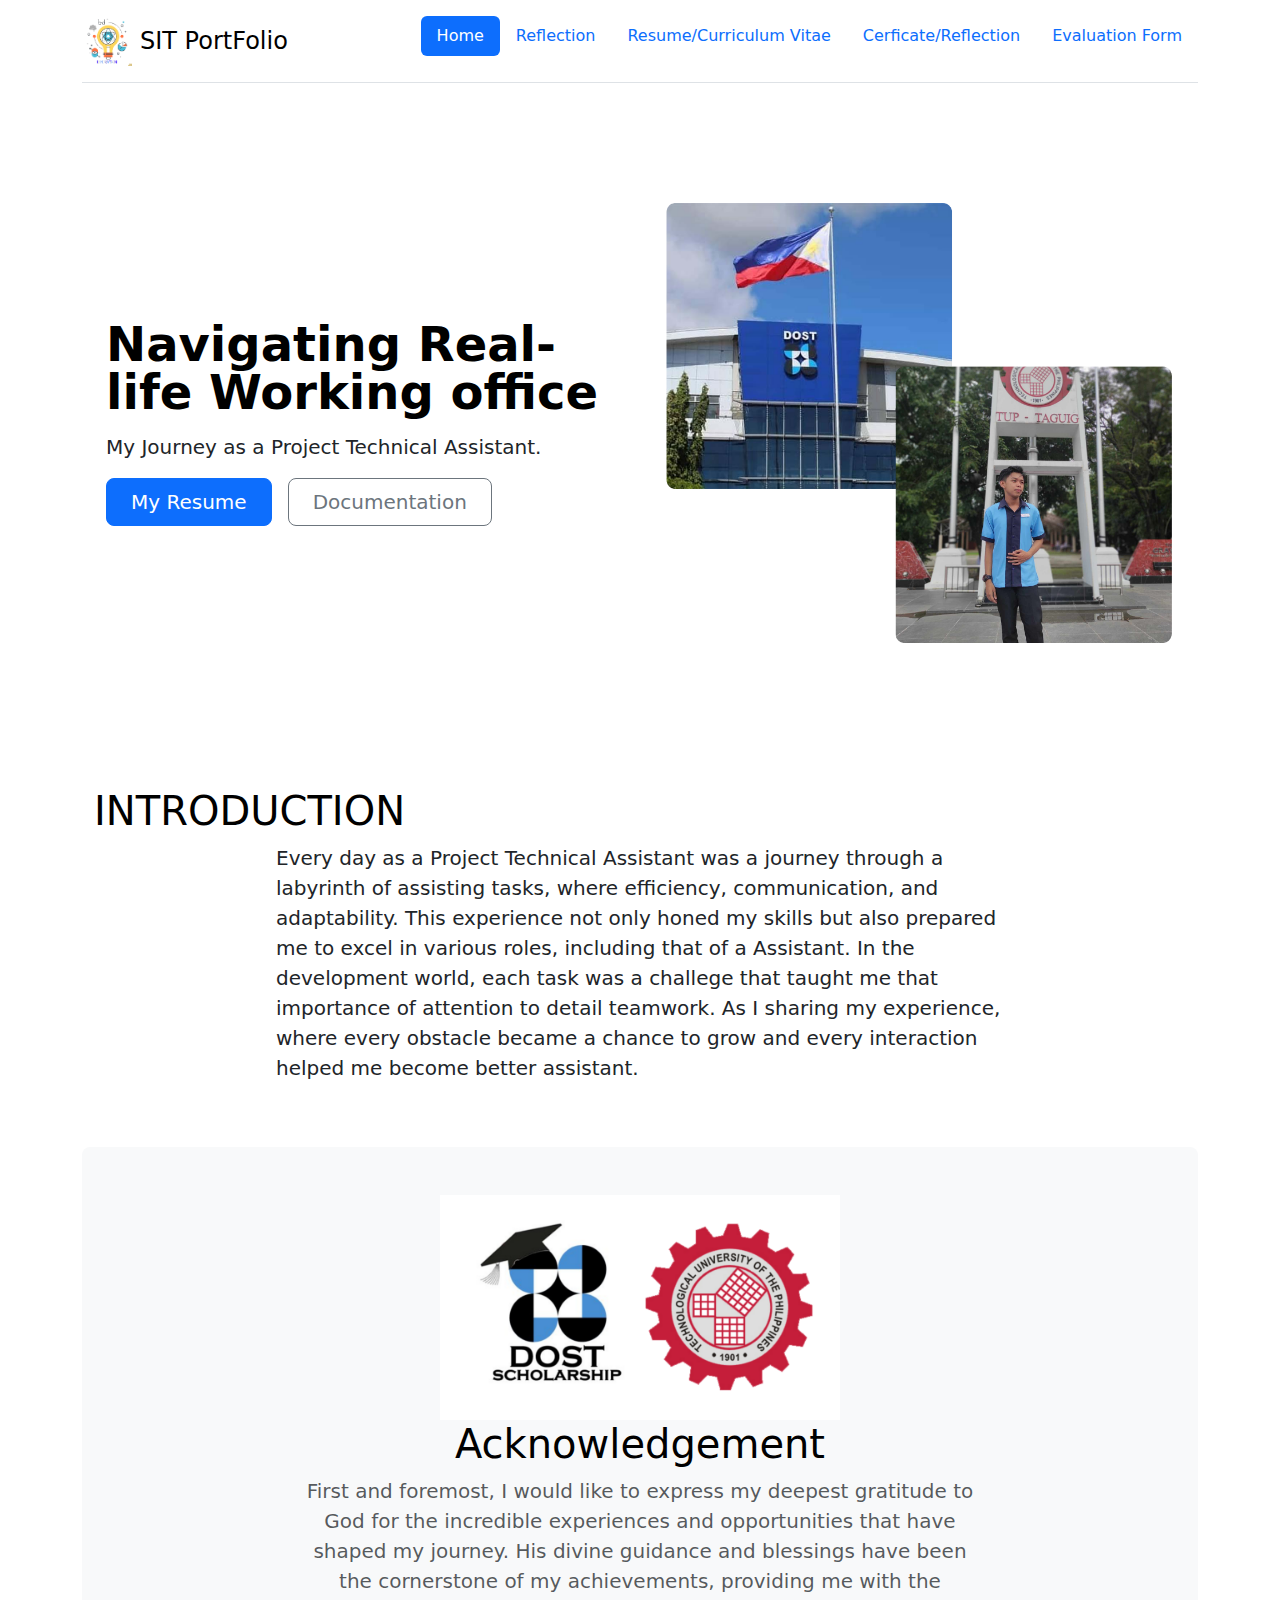
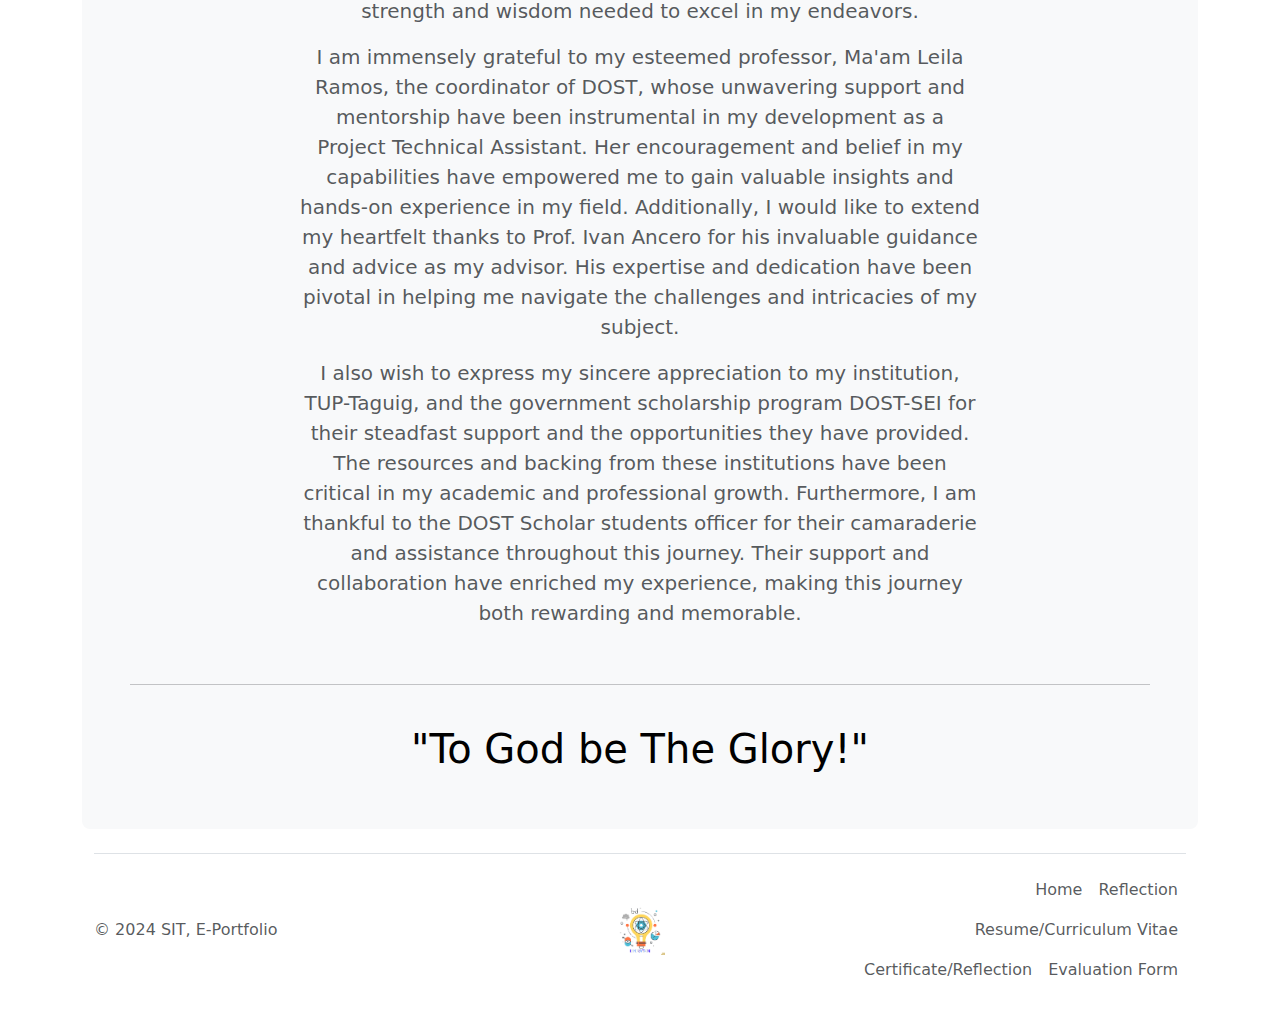
==== commit 80dea6fe: "changes code in footer" ====
--- a/index.html
+++ b/index.html
@@ -76,9 +76,6 @@
       </div>
     </section>
 
-
-
-
     <div class="container">
       <footer class="d-flex flex-wrap justify-content-between align-items-center py-3 my-4 border-top">
         <p class="col-md-4 mb-0 text-body-secondary">© 2024 SIT, E-Portfolio</p>
@@ -89,13 +86,13 @@
     
         <ul class="nav col-md-4 justify-content-end">
           <li class="nav-item"><a href="./index.html" class="nav-link px-2 text-body-secondary">Home</a></li>
+          <li class="nav-item"><a href="./docs.html" class="nav-link px-2 text-body-secondary">Reflection</a></li>
           <li class="nav-item"><a href="./cv.html" class="nav-link px-2 text-body-secondary">Resume/Curriculum Vitae</a></li>
           <li class="nav-item"><a href="./certificate.html" class="nav-link px-2 text-body-secondary">Certificate/Reflection</a></li>
+          <li class="nav-item"><a href="./evalForm.html" class="nav-link px-2 text-body-secondary">Evaluation Form</a></li>
         </ul>
       </footer>
   </div>
-
-
     <script src="https://cdn.jsdelivr.net/npm/bootstrap@5.3.3/dist/js/bootstrap.bundle.min.js" integrity="sha384-YvpcrYf0tY3lHB60NNkmXc5s9fDVZLESaAA55NDzOxhy9GkcIdslK1eN7N6jIeHz" crossorigin="anonymous"></script>
 </body>
 </html>
